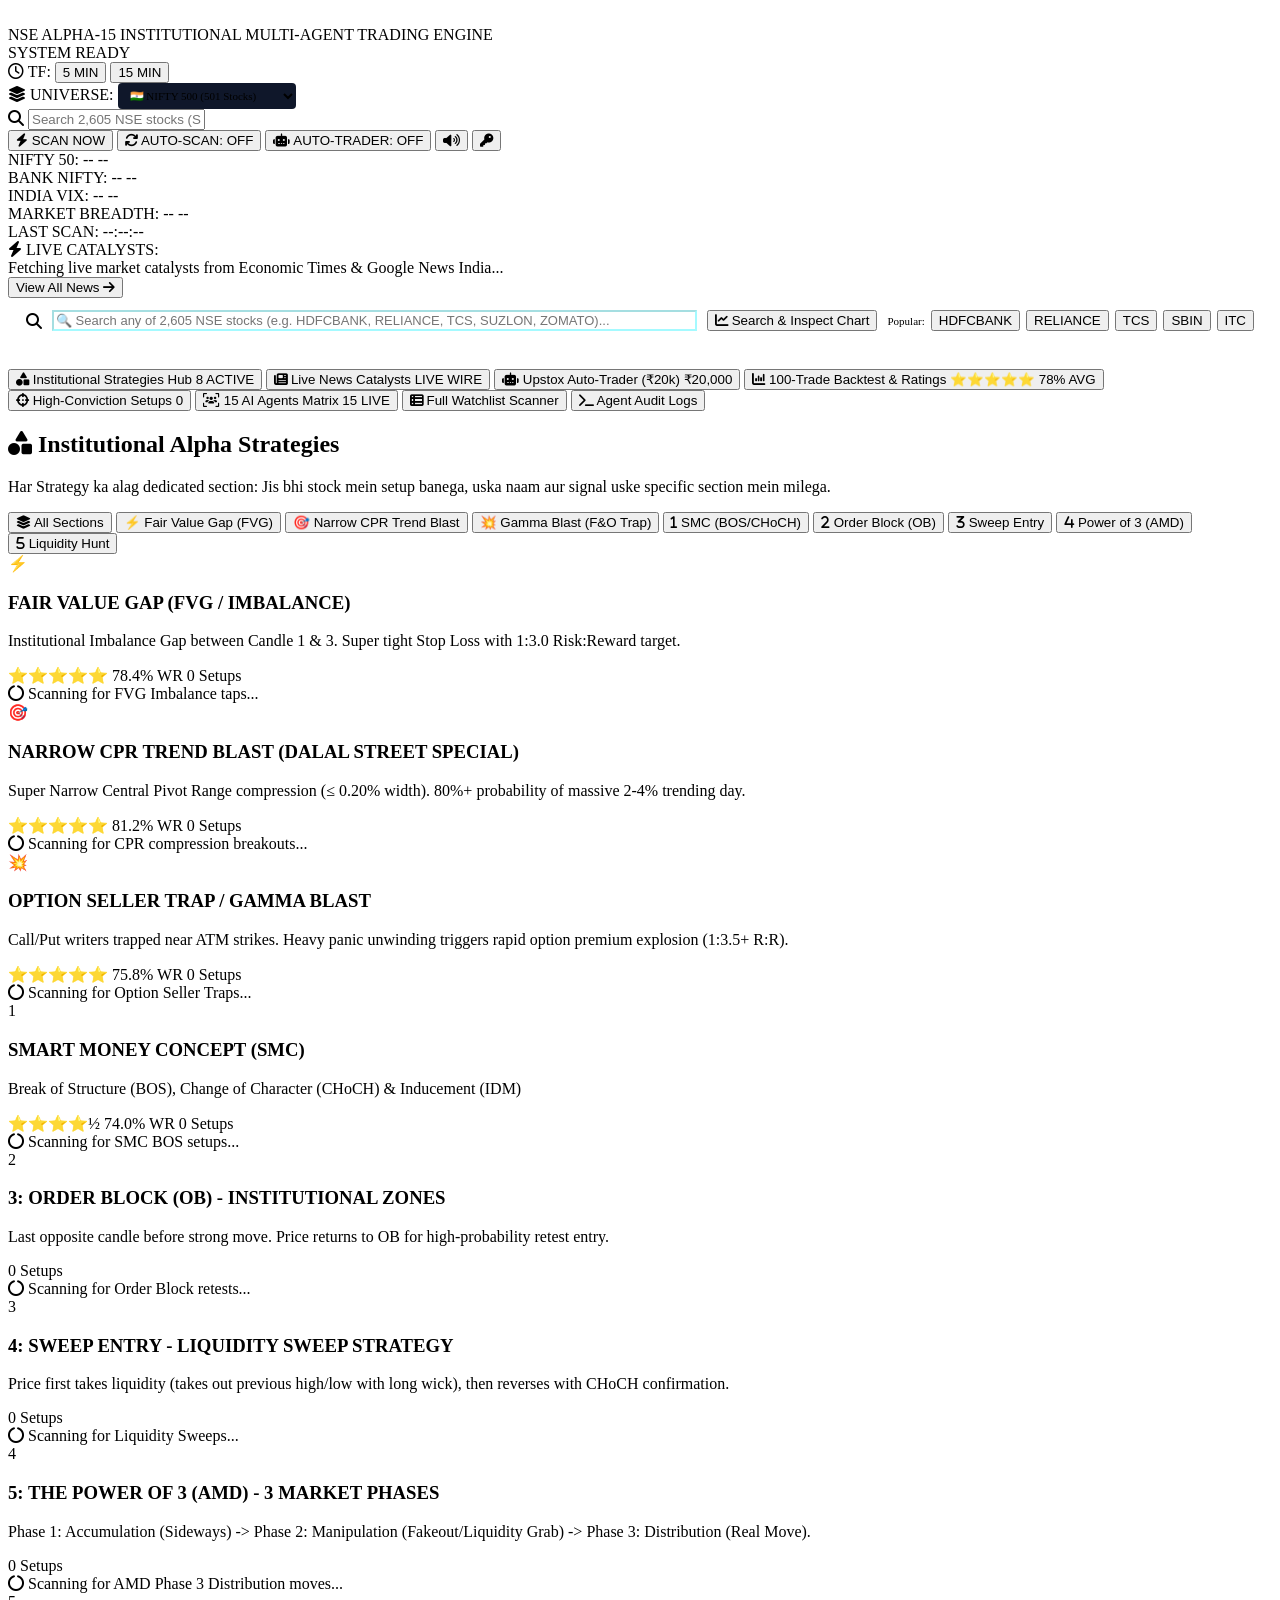
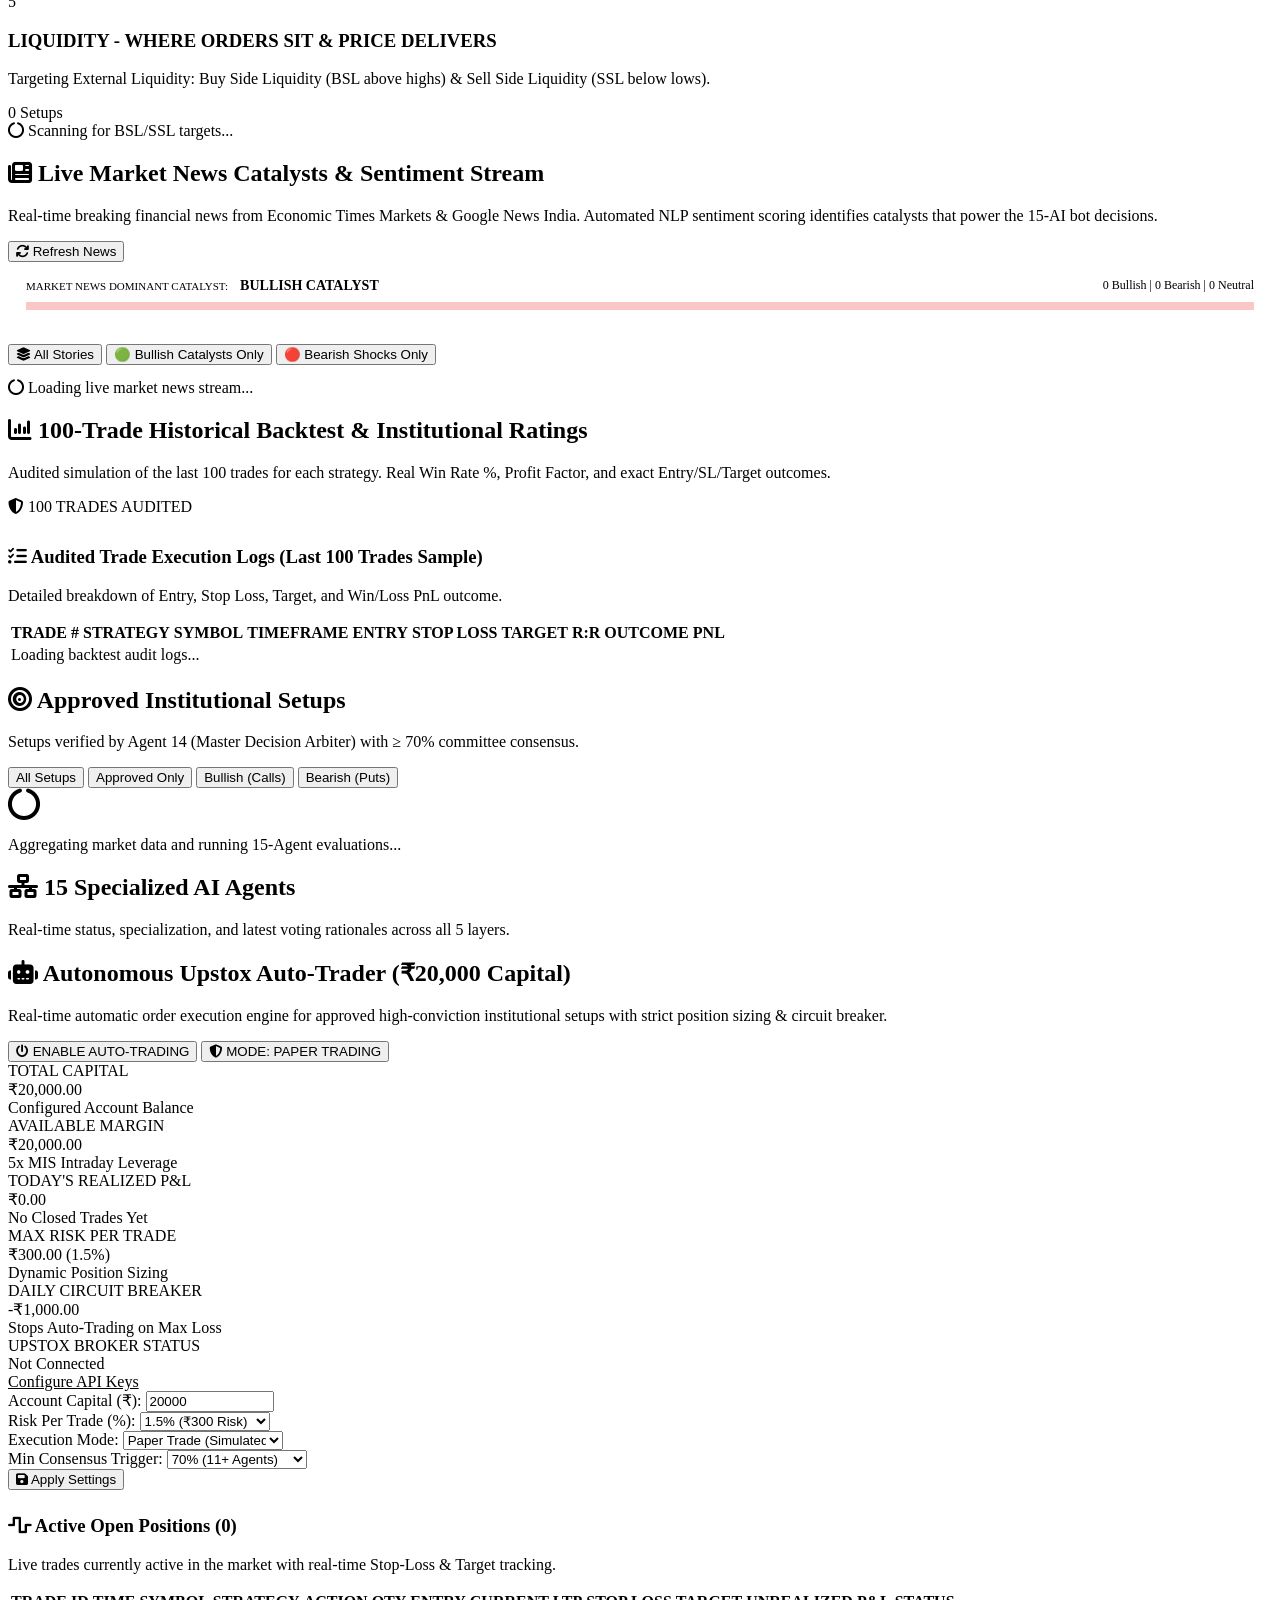
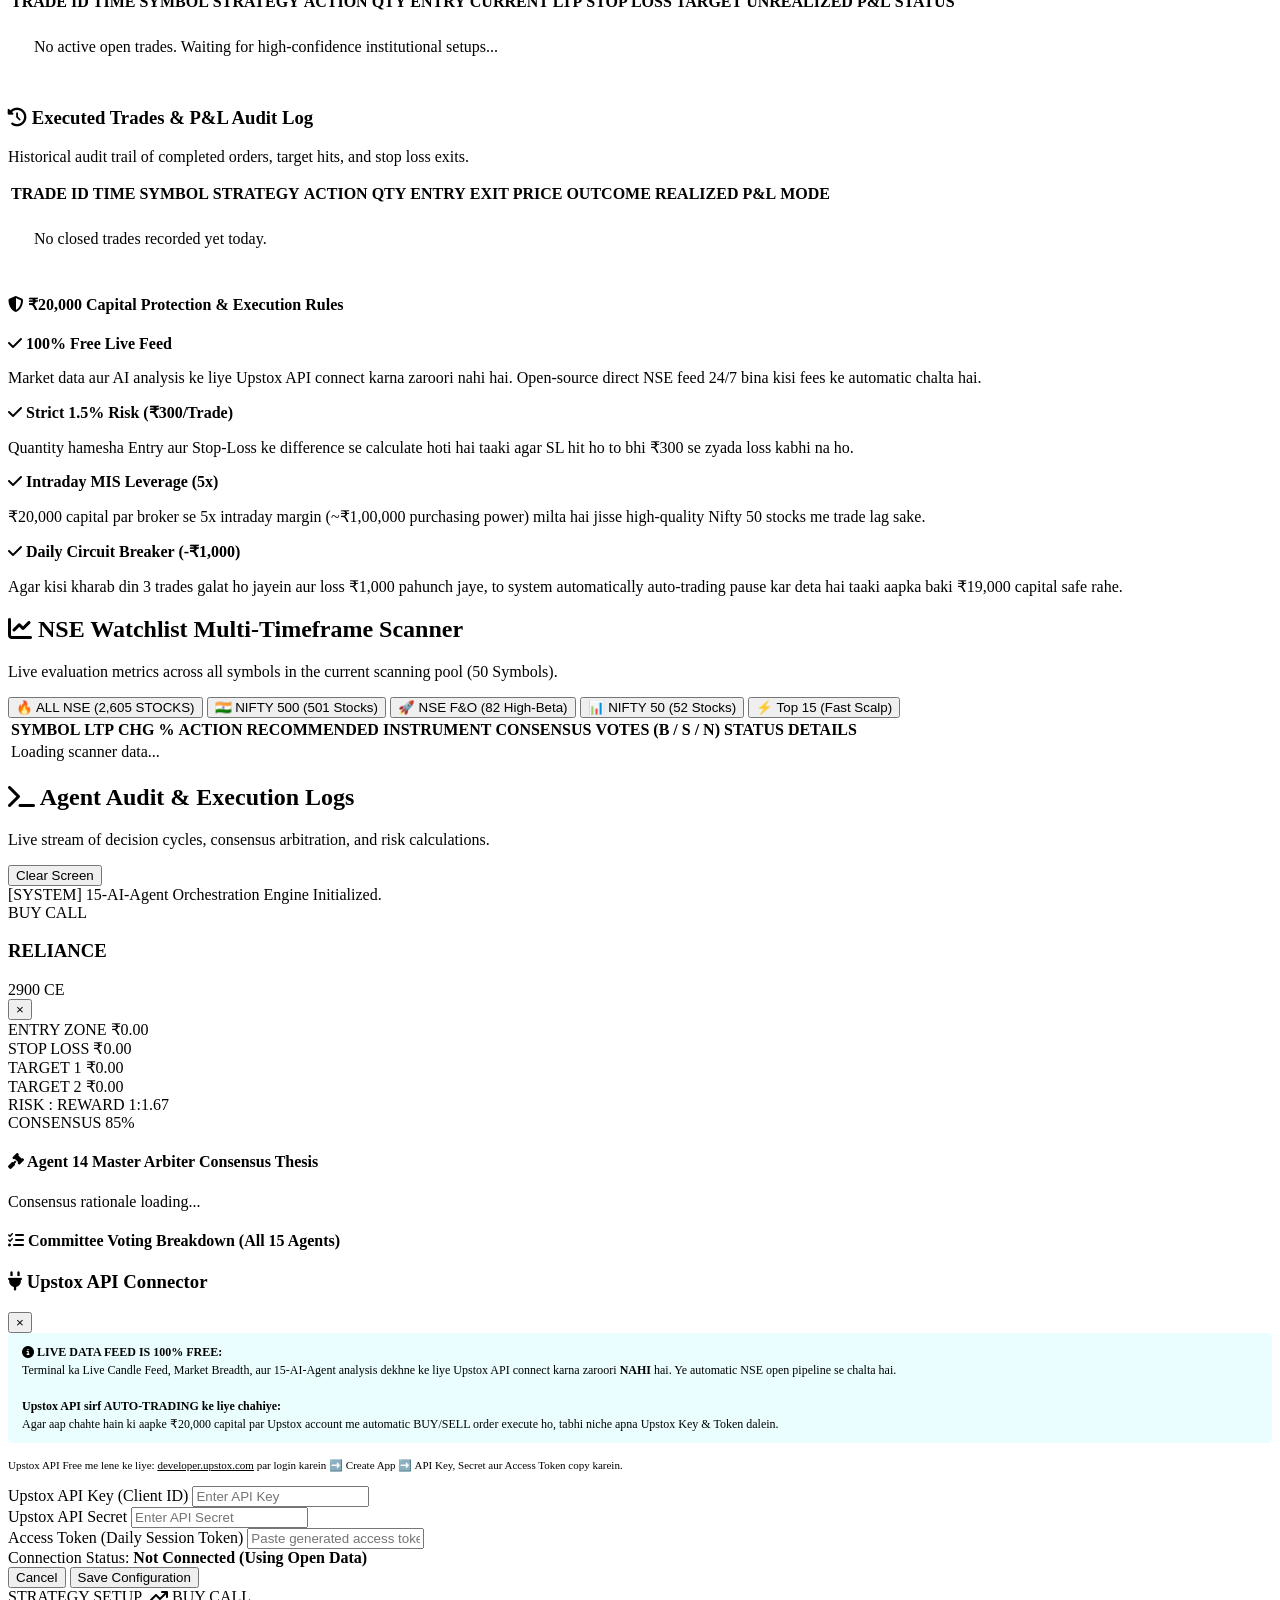
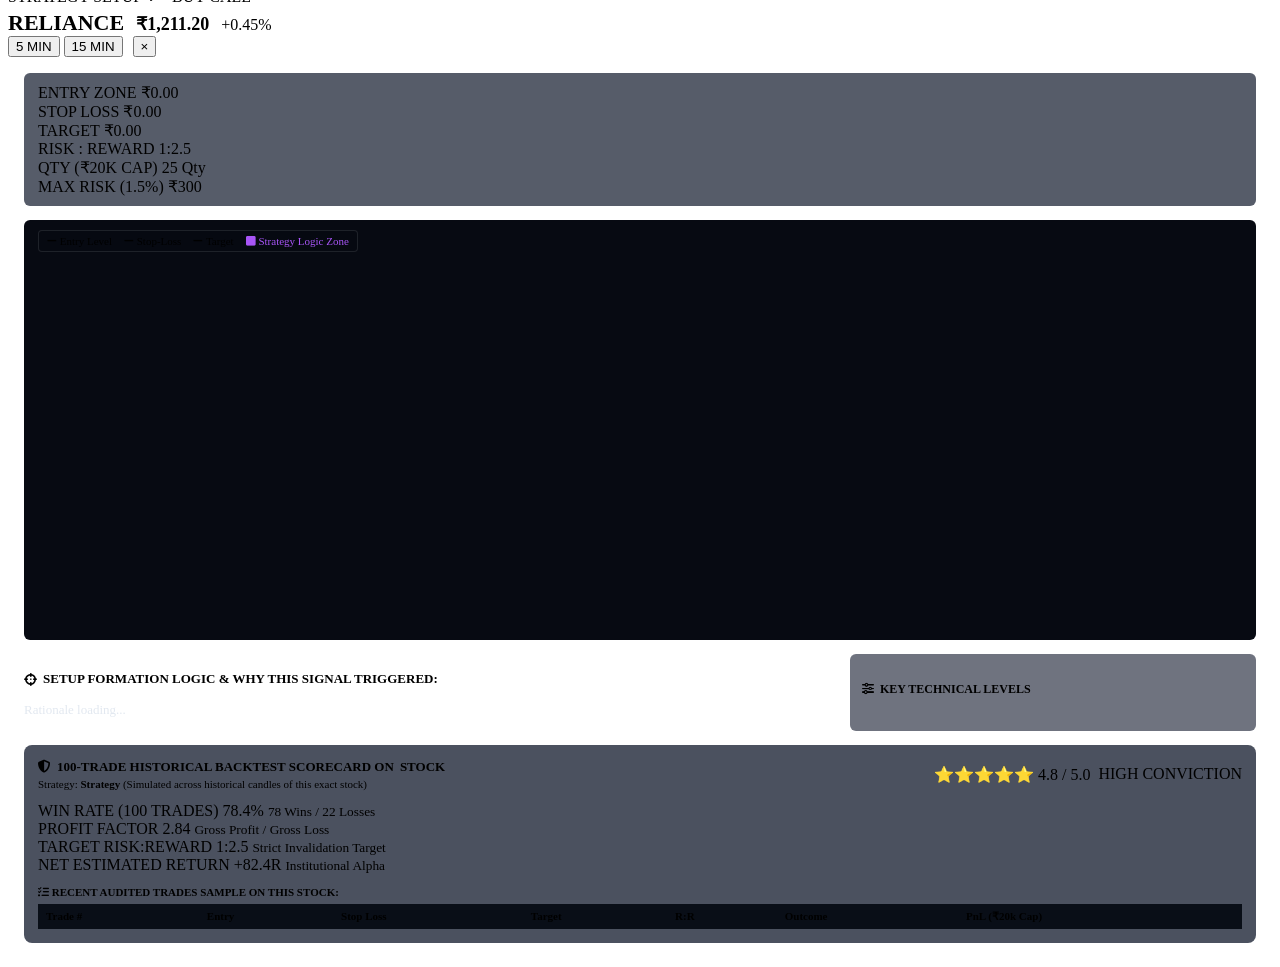
==== index.html @ 126b50a0 "Add files via upload" ====
<!DOCTYPE html>
<html lang="en">
<head>
    <meta charset="UTF-8">
    <meta name="viewport" content="width=device-width, initial-scale=1.0, maximum-scale=1.0, user-scalable=no, viewport-fit=cover">
    <meta name="theme-color" content="#07090e">
    <meta name="mobile-web-app-capable" content="yes">
    <meta name="apple-mobile-web-app-capable" content="yes">
    <meta name="apple-mobile-web-app-status-bar-style" content="black-translucent">
    <title>NSE 15-AI-Agent Trading Terminal</title>
    <!-- Fonts -->
    <link rel="preconnect" href="https://fonts.googleapis.com">
    <link rel="preconnect" href="https://fonts.gstatic.com" crossorigin>
    <link href="https://fonts.googleapis.com/css2?family=JetBrains+Mono:wght@300;400;500;600;700&family=Outfit:wght@300;400;500;600;700&display=swap" rel="stylesheet">
    <!-- FontAwesome Icons -->
    <link rel="stylesheet" href="https://cdnjs.cloudflare.com/ajax/libs/font-awesome/6.4.0/css/all.min.css">
    <link rel="stylesheet" href="/static/style.css?v=3.0">
</head>
<body class="dark-theme">
    <!-- Top Navigation Bar -->
    <header class="terminal-header">
        <div class="header-left">
            <div class="logo-box">
                <i class="fa-solid fa-brain-circuit neon-icon"></i>
                <div class="logo-text">
                    <span class="brand-title">NSE ALPHA-15</span>
                    <span class="brand-subtitle">INSTITUTIONAL MULTI-AGENT TRADING ENGINE</span>
                </div>
            </div>
            <div class="status-badge" id="systemStatusBadge">
                <span class="pulse-dot"></span>
                <span id="systemStatusText">SYSTEM READY</span>
            </div>
        </div>

        <div class="header-right">
            <div class="header-control-group">
                <div class="tf-selector">
                    <span class="tf-label"><i class="fa-regular fa-clock"></i> TF:</span>
                    <button class="tf-btn active" id="tf5mBtn" onclick="switchTimeframe('5m')">5 MIN</button>
                    <button class="tf-btn" id="tf15mBtn" onclick="switchTimeframe('15m')">15 MIN</button>
                </div>
                <div class="tf-selector">
                    <span class="tf-label"><i class="fa-solid fa-layer-group"></i> UNIVERSE:</span>
                    <select id="selectWatchlistPool" class="terminal-input" style="padding: 2px 8px; font-size: 11px; height: 26px; border-radius: 4px; background: #0f172a; color: var(--primary-cyan); font-family: var(--font-mono); border: 1px solid var(--border-color);" onchange="switchWatchlistPool(this.value)">
                        <option value="ALL_NSE_2600">🔥 ALL NSE (2,605 STOCKS)</option>
                        <option value="NIFTY_500" selected>🇮🇳 NIFTY 500 (501 Stocks)</option>
                        <option value="NSE_FNO_80">🚀 NSE F&O (82 High-Beta)</option>
                        <option value="NIFTY_50">📊 NIFTY 50 (52 Stocks)</option>
                        <option value="TOP_15">⚡ Top 15 (Ultra Scalp)</option>
                    </select>
                </div>
                <div class="search-input-wrapper">
                    <i class="fa-solid fa-magnifying-glass search-icon"></i>
                    <input type="text" id="globalStockSearch" placeholder="Search 2,605 NSE stocks (SUZLON, YESBANK...)" class="search-input" autocomplete="off">
                    <div id="searchDropdown" class="search-dropdown-menu"></div>
                </div>
                <button class="btn btn-primary" id="btnRunScan">
                    <i class="fa-solid fa-bolt"></i> <span>SCAN NOW</span>
                </button>
                <button class="btn btn-secondary" id="btnAutoScanToggle">
                    <i class="fa-solid fa-arrows-rotate"></i> <span id="autoScanText">AUTO-SCAN: OFF</span>
                </button>
                <button class="btn btn-secondary" id="btnAutoTradeHeader" title="Upstox Auto-Trader (₹20k)">
                    <i class="fa-solid fa-robot text-cyan"></i> <span id="autoTradeHeaderText">AUTO-TRADER: OFF</span>
                </button>
                <button class="btn btn-icon" id="btnAudioToggle" title="Toggle Audio Chime">
                    <i class="fa-solid fa-volume-high" id="audioIcon"></i>
                </button>
                <button class="btn btn-icon" id="btnUpstoxModal" title="Upstox API Setup">
                    <i class="fa-solid fa-key"></i>
                </button>
            </div>
        </div>
    </header>

    <!-- Market Pulse Ticker Bar -->
    <div class="market-pulse-bar" id="marketPulseBar">
        <div class="pulse-item" id="niftyPulse">
            <span class="pulse-label">NIFTY 50:</span>
            <span class="pulse-val" id="niftyLtp">--</span>
            <span class="pulse-change" id="niftyChange">--</span>
        </div>
        <div class="pulse-divider"></div>
        <div class="pulse-item" id="bankNiftyPulse">
            <span class="pulse-label">BANK NIFTY:</span>
            <span class="pulse-val" id="bnLtp">--</span>
            <span class="pulse-change" id="bnChange">--</span>
        </div>
        <div class="pulse-divider"></div>
        <div class="pulse-item" id="vixPulse">
            <span class="pulse-label">INDIA VIX:</span>
            <span class="pulse-val" id="vixVal">--</span>
            <span class="pulse-tag" id="vixRegime">--</span>
        </div>
        <div class="pulse-divider"></div>
        <div class="pulse-item" id="breadthPulse">
            <span class="pulse-label">MARKET BREADTH:</span>
            <span class="pulse-val" id="breadthRatio">--</span>
            <span class="pulse-tag" id="breadthSentiment">--</span>
        </div>
        <div class="pulse-divider"></div>
        <div class="pulse-item">
            <span class="pulse-label">LAST SCAN:</span>
            <span class="pulse-val" id="lastScanTime">--:--:--</span>
        </div>
    </div>

    <!-- Live Breaking News Catalyst Wire -->
    <div class="news-ticker-bar" id="newsTickerBar">
        <div class="news-ticker-tag">
            <span class="live-pulse-dot"></span>
            <i class="fa-solid fa-bolt text-neon"></i> LIVE CATALYSTS:
        </div>
        <div class="news-ticker-content" id="newsTickerContent">
            <span class="text-muted">Fetching live market catalysts from Economic Times & Google News India...</span>
        </div>
        <button class="news-ticker-btn" onclick="switchToNewsTab()">
            View All News <i class="fa-solid fa-arrow-right"></i>
        </button>
    </div>

    <!-- Main Workspace Container -->
    <main class="terminal-workspace">
        <!-- Prominent Stock Search & Analysis Bar -->
        <div class="quick-stock-search-bar" style="background: var(--bg-card); border: 1px solid var(--border-color); border-radius: 8px; padding: 12px 18px; margin-bottom: 16px; display: flex; align-items: center; justify-content: space-between; flex-wrap: wrap; gap: 10px; position: relative;">
            <div style="display: flex; align-items: center; gap: 10px; flex: 1; min-width: 300px;">
                <i class="fa-solid fa-magnifying-glass text-cyan" style="font-size: 16px;"></i>
                <input type="text" id="workspaceStockSearch" placeholder="🔍 Search any of 2,605 NSE stocks (e.g. HDFCBANK, RELIANCE, TCS, SUZLON, ZOMATO)..." class="terminal-input" style="flex: 1; border-color: rgba(0, 243, 255, 0.35); font-size: 13px;" autocomplete="off">
                <button class="btn btn-primary" onclick="searchAndOpenDirectStock()">
                    <i class="fa-solid fa-chart-line"></i> <span>Search & Inspect Chart</span>
                </button>
            </div>
            <div style="display: flex; gap: 6px; align-items: center; font-size: 11px; font-family: var(--font-mono); color: var(--text-muted); flex-wrap: wrap;">
                <span>Popular:</span>
                <button class="ticker-tag-pill" onclick="openChartForSymbol('HDFCBANK')">HDFCBANK</button>
                <button class="ticker-tag-pill" onclick="openChartForSymbol('RELIANCE')">RELIANCE</button>
                <button class="ticker-tag-pill" onclick="openChartForSymbol('TCS')">TCS</button>
                <button class="ticker-tag-pill" onclick="openChartForSymbol('SBIN')">SBIN</button>
                <button class="ticker-tag-pill" onclick="openChartForSymbol('ITC')">ITC</button>
            </div>
            <div id="workspaceSearchDropdown" class="search-dropdown-menu" style="top: 100%; left: 16px; width: calc(100% - 32px);"></div>
        </div>

        <!-- Navigation Tabs -->
        <div class="tab-bar">
            <button class="tab-btn active" data-tab="tab-smc">
                <i class="fa-solid fa-shapes text-purple"></i> Institutional Strategies Hub
                <span class="badge badge-purple" id="smcTotalBadge">8 ACTIVE</span>
            </button>
            <button class="tab-btn" data-tab="tab-news">
                <i class="fa-solid fa-newspaper text-neon"></i> Live News Catalysts
                <span class="badge badge-cyan" id="newsTotalBadge">LIVE WIRE</span>
            </button>
            <button class="tab-btn" data-tab="tab-autotrade">
                <i class="fa-solid fa-robot text-cyan"></i> Upstox Auto-Trader (₹20k)
                <span class="badge badge-cyan" id="autoTradeTabBadge">₹20,000</span>
            </button>
            <button class="tab-btn" data-tab="tab-backtest">
                <i class="fa-solid fa-chart-column text-yellow"></i> 100-Trade Backtest & Ratings
                <span class="badge badge-yellow">⭐⭐⭐⭐⭐ 78% AVG</span>
            </button>
            <button class="tab-btn" data-tab="tab-setups">
                <i class="fa-solid fa-crosshairs"></i> High-Conviction Setups 
                <span class="badge" id="setupCountBadge">0</span>
            </button>
            <button class="tab-btn" data-tab="tab-agents">
                <i class="fa-solid fa-users-viewfinder"></i> 15 AI Agents Matrix
                <span class="badge badge-cyan">15 LIVE</span>
            </button>
            <button class="tab-btn" data-tab="tab-scanner">
                <i class="fa-solid fa-table-list"></i> Full Watchlist Scanner
            </button>
            <button class="tab-btn" data-tab="tab-logs">
                <i class="fa-solid fa-terminal"></i> Agent Audit Logs
            </button>
        </div>

        <!-- Tab 0: Institutional Strategies Hub (Dedicated Sections) -->
        <section class="tab-pane active" id="tab-smc">
            <div class="section-header">
                <div>
                    <h2><i class="fa-solid fa-shapes text-purple"></i> Institutional Alpha Strategies</h2>
                    <p class="subtitle">Har Strategy ka alag dedicated section: Jis bhi stock mein setup banega, uska naam aur signal uske specific section mein milega.</p>
                </div>
                <div class="smc-quick-nav">
                    <button class="smc-nav-pill active" onclick="filterSMCSection('ALL')"><i class="fa-solid fa-layer-group"></i> All Sections</button>
                    <button class="smc-nav-pill" onclick="filterSMCSection('smc-fvg')">⚡ Fair Value Gap (FVG)</button>
                    <button class="smc-nav-pill" onclick="filterSMCSection('smc-cpr')">🎯 Narrow CPR Trend Blast</button>
                    <button class="smc-nav-pill" onclick="filterSMCSection('smc-gamma')">💥 Gamma Blast (F&O Trap)</button>
                    <button class="smc-nav-pill" onclick="filterSMCSection('smc-1')"><i class="fa-solid fa-1"></i> SMC (BOS/CHoCH)</button>
                    <button class="smc-nav-pill" onclick="filterSMCSection('smc-2')"><i class="fa-solid fa-2"></i> Order Block (OB)</button>
                    <button class="smc-nav-pill" onclick="filterSMCSection('smc-3')"><i class="fa-solid fa-3"></i> Sweep Entry</button>
                    <button class="smc-nav-pill" onclick="filterSMCSection('smc-4')"><i class="fa-solid fa-4"></i> Power of 3 (AMD)</button>
                    <button class="smc-nav-pill" onclick="filterSMCSection('smc-5')"><i class="fa-solid fa-5"></i> Liquidity Hunt</button>
                </div>
            </div>

            <div class="smc-sections-wrapper">
                <!-- SECTION FVG: FAIR VALUE GAP (FVG / IMBALANCE) -->
                <div class="smc-strategy-section" id="smc-sec-fvg">
                    <div class="smc-section-header header-fvg">
                        <div class="smc-header-title">
                            <span class="smc-num-badge">⚡</span>
                            <div>
                                <h3>FAIR VALUE GAP (FVG / IMBALANCE)</h3>
                                <p class="smc-desc">Institutional Imbalance Gap between Candle 1 & 3. Super tight Stop Loss with 1:3.0 Risk:Reward target.</p>
                            </div>
                        </div>
                        <div class="smc-header-meta">
                            <span class="badge badge-yellow">⭐⭐⭐⭐⭐ 78.4% WR</span>
                            <span class="badge badge-purple" id="count-smc-fvg">0 Setups</span>
                        </div>
                    </div>
                    <div class="smc-cards-grid" id="cards-smc-fvg">
                        <div class="loading-state"><i class="fa-solid fa-circle-notch fa-spin"></i> Scanning for FVG Imbalance taps...</div>
                    </div>
                </div>

                <!-- SECTION CPR: NARROW CPR TREND BLAST -->
                <div class="smc-strategy-section" id="smc-sec-cpr">
                    <div class="smc-section-header header-cpr">
                        <div class="smc-header-title">
                            <span class="smc-num-badge">🎯</span>
                            <div>
                                <h3>NARROW CPR TREND BLAST (DALAL STREET SPECIAL)</h3>
                                <p class="smc-desc">Super Narrow Central Pivot Range compression (≤ 0.20% width). 80%+ probability of massive 2-4% trending day.</p>
                            </div>
                        </div>
                        <div class="smc-header-meta">
                            <span class="badge badge-green">⭐⭐⭐⭐⭐ 81.2% WR</span>
                            <span class="badge badge-cyan" id="count-smc-cpr">0 Setups</span>
                        </div>
                    </div>
                    <div class="smc-cards-grid" id="cards-smc-cpr">
                        <div class="loading-state"><i class="fa-solid fa-circle-notch fa-spin"></i> Scanning for CPR compression breakouts...</div>
                    </div>
                </div>

                <!-- SECTION GAMMA: OPTION SELLER TRAP / GAMMA BLAST -->
                <div class="smc-strategy-section" id="smc-sec-gamma">
                    <div class="smc-section-header header-gamma">
                        <div class="smc-header-title">
                            <span class="smc-num-badge">💥</span>
                            <div>
                                <h3>OPTION SELLER TRAP / GAMMA BLAST</h3>
                                <p class="smc-desc">Call/Put writers trapped near ATM strikes. Heavy panic unwinding triggers rapid option premium explosion (1:3.5+ R:R).</p>
                            </div>
                        </div>
                        <div class="smc-header-meta">
                            <span class="badge badge-neon">⭐⭐⭐⭐⭐ 75.8% WR</span>
                            <span class="badge badge-yellow" id="count-smc-gamma">0 Setups</span>
                        </div>
                    </div>
                    <div class="smc-cards-grid" id="cards-smc-gamma">
                        <div class="loading-state"><i class="fa-solid fa-circle-notch fa-spin"></i> Scanning for Option Seller Traps...</div>
                    </div>
                </div>

                <!-- SECTION 1: SMART MONEY CONCEPT (SMC) -->
                <div class="smc-strategy-section" id="smc-sec-1">
                    <div class="smc-section-header header-smc">
                        <div class="smc-header-title">
                            <span class="smc-num-badge">1</span>
                            <div>
                                <h3>SMART MONEY CONCEPT (SMC)</h3>
                                <p class="smc-desc">Break of Structure (BOS), Change of Character (CHoCH) & Inducement (IDM)</p>
                            </div>
                        </div>
                        <div class="smc-header-meta">
                            <span class="badge badge-yellow">⭐⭐⭐⭐½ 74.0% WR</span>
                            <span class="badge badge-purple" id="count-smc-1">0 Setups</span>
                        </div>
                    </div>
                    <div class="smc-cards-grid" id="cards-smc-1">
                        <div class="loading-state"><i class="fa-solid fa-circle-notch fa-spin"></i> Scanning for SMC BOS setups...</div>
                    </div>
                </div>

                <!-- SECTION 2: ORDER BLOCK (OB) -->
                <div class="smc-strategy-section" id="smc-sec-2">
                    <div class="smc-section-header header-ob">
                        <div class="smc-header-title">
                            <span class="smc-num-badge">2</span>
                            <div>
                                <h3>3: ORDER BLOCK (OB) - INSTITUTIONAL ZONES</h3>
                                <p class="smc-desc">Last opposite candle before strong move. Price returns to OB for high-probability retest entry.</p>
                            </div>
                        </div>
                        <div class="smc-header-meta">
                            <span class="badge badge-cyan" id="count-smc-2">0 Setups</span>
                        </div>
                    </div>
                    <div class="smc-cards-grid" id="cards-smc-2">
                        <div class="loading-state"><i class="fa-solid fa-circle-notch fa-spin"></i> Scanning for Order Block retests...</div>
                    </div>
                </div>

                <!-- SECTION 3: SWEEP ENTRY -->
                <div class="smc-strategy-section" id="smc-sec-3">
                    <div class="smc-section-header header-sweep">
                        <div class="smc-header-title">
                            <span class="smc-num-badge">3</span>
                            <div>
                                <h3>4: SWEEP ENTRY - LIQUIDITY SWEEP STRATEGY</h3>
                                <p class="smc-desc">Price first takes liquidity (takes out previous high/low with long wick), then reverses with CHoCH confirmation.</p>
                            </div>
                        </div>
                        <div class="smc-header-meta">
                            <span class="badge badge-yellow" id="count-smc-3">0 Setups</span>
                        </div>
                    </div>
                    <div class="smc-cards-grid" id="cards-smc-3">
                        <div class="loading-state"><i class="fa-solid fa-circle-notch fa-spin"></i> Scanning for Liquidity Sweeps...</div>
                    </div>
                </div>

                <!-- SECTION 4: THE POWER OF 3 (AMD) -->
                <div class="smc-strategy-section" id="smc-sec-4">
                    <div class="smc-section-header header-amd">
                        <div class="smc-header-title">
                            <span class="smc-num-badge">4</span>
                            <div>
                                <h3>5: THE POWER OF 3 (AMD) - 3 MARKET PHASES</h3>
                                <p class="smc-desc">Phase 1: Accumulation (Sideways) -> Phase 2: Manipulation (Fakeout/Liquidity Grab) -> Phase 3: Distribution (Real Move).</p>
                            </div>
                        </div>
                        <div class="smc-header-meta">
                            <span class="badge badge-green" id="count-smc-4">0 Setups</span>
                        </div>
                    </div>
                    <div class="smc-cards-grid" id="cards-smc-4">
                        <div class="loading-state"><i class="fa-solid fa-circle-notch fa-spin"></i> Scanning for AMD Phase 3 Distribution moves...</div>
                    </div>
                </div>

                <!-- SECTION 5: LIQUIDITY (BSL / SSL TARGET) -->
                <div class="smc-strategy-section" id="smc-sec-5">
                    <div class="smc-section-header header-liq">
                        <div class="smc-header-title">
                            <span class="smc-num-badge">5</span>
                            <div>
                                <h3>LIQUIDITY - WHERE ORDERS SIT & PRICE DELIVERS</h3>
                                <p class="smc-desc">Targeting External Liquidity: Buy Side Liquidity (BSL above highs) & Sell Side Liquidity (SSL below lows).</p>
                            </div>
                        </div>
                        <div class="smc-header-meta">
                            <span class="badge badge-neon" id="count-smc-5">0 Setups</span>
                        </div>
                    </div>
                    <div class="smc-cards-grid" id="cards-smc-5">
                        <div class="loading-state"><i class="fa-solid fa-circle-notch fa-spin"></i> Scanning for BSL/SSL targets...</div>
                    </div>
                </div>
            </div>
        </section>

        <!-- Tab: Live Market News Catalysts & Sentiment Stream -->
        <section class="tab-pane" id="tab-news">
            <div class="section-header">
                <div>
                    <h2><i class="fa-solid fa-newspaper text-neon"></i> Live Market News Catalysts & Sentiment Stream</h2>
                    <p class="subtitle">Real-time breaking financial news from Economic Times Markets & Google News India. Automated NLP sentiment scoring identifies catalysts that power the 15-AI bot decisions.</p>
                </div>
                <div style="display: flex; gap: 8px; align-items: center;">
                    <button class="btn btn-primary btn-sm" onclick="fetchLiveNews(true)">
                        <i class="fa-solid fa-arrows-rotate"></i> Refresh News
                    </button>
                </div>
            </div>

            <!-- Sentiment Meter Bar -->
            <div style="background: var(--bg-card); border: 1px solid var(--border-color); border-radius: 8px; padding: 14px 18px; margin-bottom: 20px;">
                <div style="display: flex; justify-content: space-between; align-items: center; margin-bottom: 8px; flex-wrap: wrap; gap: 8px;">
                    <div>
                        <span style="font-size: 11px; color: var(--text-muted); font-family: var(--font-mono);">MARKET NEWS DOMINANT CATALYST:</span>
                        <strong id="newsDominantTone" style="font-size: 14px; margin-left: 8px; color: var(--accent-green);">BULLISH CATALYST</strong>
                    </div>
                    <div style="font-family: var(--font-mono); font-size: 12px;">
                        <span class="text-green" id="newsBullishCount">0 Bullish</span> | 
                        <span class="text-red" id="newsBearishCount">0 Bearish</span> | 
                        <span class="text-muted" id="newsNeutralCount">0 Neutral</span>
                    </div>
                </div>
                <div class="consensus-progress-track" style="height: 8px; background: rgba(239, 68, 68, 0.3);">
                    <div id="newsSentimentBar" class="consensus-progress-fill fill-green" style="width: 75%;"></div>
                </div>
            </div>

            <!-- News Filter Tabs -->
            <div class="smc-quick-nav" style="margin-bottom: 14px;">
                <button class="smc-nav-pill active" id="newsFilterAll" onclick="filterNews('ALL')"><i class="fa-solid fa-layer-group"></i> All Stories</button>
                <button class="smc-nav-pill" id="newsFilterBull" onclick="filterNews('BULLISH')">🟢 Bullish Catalysts Only</button>
                <button class="smc-nav-pill" id="newsFilterBear" onclick="filterNews('BEARISH')">🔴 Bearish Shocks Only</button>
            </div>

            <!-- News Cards Grid -->
            <div class="news-grid" id="newsCardsGrid">
                <div class="loading-state"><i class="fa-solid fa-circle-notch fa-spin"></i> Loading live market news stream...</div>
            </div>
        </section>

        <!-- Tab: 100-Trade Backtest & Institutional Ratings -->
        <section class="tab-pane" id="tab-backtest">
            <div class="section-header">
                <div>
                    <h2><i class="fa-solid fa-chart-column text-yellow"></i> 100-Trade Historical Backtest & Institutional Ratings</h2>
                    <p class="subtitle">Audited simulation of the last 100 trades for each strategy. Real Win Rate %, Profit Factor, and exact Entry/SL/Target outcomes.</p>
                </div>
                <div class="backtest-header-meta">
                    <span class="badge badge-yellow"><i class="fa-solid fa-shield-halved"></i> 100 TRADES AUDITED</span>
                </div>
            </div>

            <!-- Backtest Cards Grid -->
            <div class="backtest-grid" id="backtestCardsGrid">
                <!-- Populated dynamically by app.js -->
            </div>

            <!-- Recent Backtested Trades Sample Log Table -->
            <div class="backtest-log-section" style="margin-top: 30px;">
                <div class="section-header">
                    <div>
                        <h3><i class="fa-solid fa-list-check text-cyan"></i> Audited Trade Execution Logs (Last 100 Trades Sample)</h3>
                        <p class="subtitle">Detailed breakdown of Entry, Stop Loss, Target, and Win/Loss PnL outcome.</p>
                    </div>
                </div>
                <div class="table-container">
                    <table class="terminal-table" id="backtestTable">
                        <thead>
                            <tr>
                                <th>TRADE #</th>
                                <th>STRATEGY</th>
                                <th>SYMBOL</th>
                                <th>TIMEFRAME</th>
                                <th>ENTRY</th>
                                <th>STOP LOSS</th>
                                <th>TARGET</th>
                                <th>R:R</th>
                                <th>OUTCOME</th>
                                <th>PNL</th>
                            </tr>
                        </thead>
                        <tbody id="backtestTableBody">
                            <tr><td colspan="10" class="text-center">Loading backtest audit logs...</td></tr>
                        </tbody>
                    </table>
                </div>
            </div>
        </section>

        <!-- Tab 1: High Conviction Setups Grid -->
        <section class="tab-pane" id="tab-setups">
            <div class="section-header">
                <div>
                    <h2><i class="fa-solid fa-bullseye text-neon"></i> Approved Institutional Setups</h2>
                    <p class="subtitle">Setups verified by Agent 14 (Master Decision Arbiter) with ≥ 70% committee consensus.</p>
                </div>
                <div class="filter-controls">
                    <button class="filter-chip active" data-filter="ALL">All Setups</button>
                    <button class="filter-chip" data-filter="APPROVED">Approved Only</button>
                    <button class="filter-chip" data-filter="BULLISH">Bullish (Calls)</button>
                    <button class="filter-chip" data-filter="BEARISH">Bearish (Puts)</button>
                </div>
            </div>

            <div class="setups-grid" id="setupsGrid">
                <!-- Dynamically populated setup cards -->
                <div class="loading-state">
                    <i class="fa-solid fa-circle-notch fa-spin fa-2x"></i>
                    <p>Aggregating market data and running 15-Agent evaluations...</p>
                </div>
            </div>
        </section>

        <!-- Tab 2: 15 AI Agents Live Matrix -->
        <section class="tab-pane" id="tab-agents">
            <div class="section-header">
                <div>
                    <h2><i class="fa-solid fa-network-wired text-cyan"></i> 15 Specialized AI Agents</h2>
                    <p class="subtitle">Real-time status, specialization, and latest voting rationales across all 5 layers.</p>
                </div>
            </div>

            <div class="agents-matrix-grid" id="agentsMatrixGrid">
                <!-- Dynamically populated 15 agents -->
            </div>
        </section>

        <!-- Tab Auto-Trader (Upstox & ₹20,000 Capital) -->
        <section class="tab-pane" id="tab-autotrade">
            <div class="section-header">
                <div>
                    <h2><i class="fa-solid fa-robot text-cyan"></i> Autonomous Upstox Auto-Trader (₹20,000 Capital)</h2>
                    <p class="subtitle">Real-time automatic order execution engine for approved high-conviction institutional setups with strict position sizing & circuit breaker.</p>
                </div>
                <div class="header-control-group">
                    <button class="btn btn-secondary" id="btnToggleAutoTrade">
                        <i class="fa-solid fa-power-off"></i> <span id="autoTradeBtnLabel">ENABLE AUTO-TRADING</span>
                    </button>
                    <button class="btn btn-outline" id="btnToggleTradeMode">
                        <i class="fa-solid fa-shield-halved text-yellow"></i> <span id="tradeModeBtnLabel">MODE: PAPER TRADING</span>
                    </button>
                </div>
            </div>

            <!-- Capital & Risk Metrics Cards -->
            <div class="autotrade-metrics-grid">
                <div class="autotrade-metric-card">
                    <span class="metric-label">TOTAL CAPITAL</span>
                    <div class="metric-val text-cyan" id="metricTotalCapital">₹20,000.00</div>
                    <span class="metric-sub">Configured Account Balance</span>
                </div>
                <div class="autotrade-metric-card">
                    <span class="metric-label">AVAILABLE MARGIN</span>
                    <div class="metric-val text-green" id="metricAvailMargin">₹20,000.00</div>
                    <span class="metric-sub">5x MIS Intraday Leverage</span>
                </div>
                <div class="autotrade-metric-card">
                    <span class="metric-label">TODAY'S REALIZED P&L</span>
                    <div class="metric-val" id="metricDailyPnl">₹0.00</div>
                    <span class="metric-sub" id="metricPnlStatus">No Closed Trades Yet</span>
                </div>
                <div class="autotrade-metric-card">
                    <span class="metric-label">MAX RISK PER TRADE</span>
                    <div class="metric-val text-yellow" id="metricRiskAmount">₹300.00 (1.5%)</div>
                    <span class="metric-sub">Dynamic Position Sizing</span>
                </div>
                <div class="autotrade-metric-card">
                    <span class="metric-label">DAILY CIRCUIT BREAKER</span>
                    <div class="metric-val text-red" id="metricMaxDailyLoss">-₹1,000.00</div>
                    <span class="metric-sub">Stops Auto-Trading on Max Loss</span>
                </div>
                <div class="autotrade-metric-card">
                    <span class="metric-label">UPSTOX BROKER STATUS</span>
                    <div class="metric-val" id="metricUpstoxStatus">Not Connected</div>
                    <span class="metric-sub"><a href="javascript:void(0)" onclick="btnUpstoxModal.click()" style="color: var(--primary-cyan); text-decoration: underline;">Configure API Keys</a></span>
                </div>
            </div>

            <!-- Auto-Trader Settings & Capital Adjuster Bar -->
            <div class="autotrade-settings-bar">
                <div class="setting-item">
                    <label>Account Capital (₹):</label>
                    <input type="number" id="inputAutoCapital" value="20000" min="5000" step="1000" class="terminal-input" style="width: 120px;">
                </div>
                <div class="setting-item">
                    <label>Risk Per Trade (%):</label>
                    <select id="selectAutoRisk" class="terminal-input" style="width: 130px;">
                        <option value="1.0">1.0% (₹200 Risk)</option>
                        <option value="1.5" selected>1.5% (₹300 Risk)</option>
                        <option value="2.0">2.0% (₹400 Risk)</option>
                    </select>
                </div>
                <div class="setting-item">
                    <label>Execution Mode:</label>
                    <select id="selectAutoMode" class="terminal-input" style="width: 160px;">
                        <option value="PAPER" selected>Paper Trade (Simulated)</option>
                        <option value="LIVE">Live Upstox Broker</option>
                    </select>
                </div>
                <div class="setting-item">
                    <label>Min Consensus Trigger:</label>
                    <select id="selectAutoConsensus" class="terminal-input" style="width: 140px;">
                        <option value="70" selected>70% (11+ Agents)</option>
                        <option value="75">75% (12+ Agents)</option>
                        <option value="80">80% (13+ Agents)</option>
                    </select>
                </div>
                <button class="btn btn-primary btn-sm" id="btnSaveAutoSettings">
                    <i class="fa-solid fa-floppy-disk"></i> Apply Settings
                </button>
            </div>

            <!-- Active Open Trades Table -->
            <div class="section-header" style="margin-top: 25px;">
                <div>
                    <h3><i class="fa-solid fa-wave-square text-cyan"></i> Active Open Positions (<span id="openTradesCount">0</span>)</h3>
                    <p class="subtitle">Live trades currently active in the market with real-time Stop-Loss & Target tracking.</p>
                </div>
            </div>
            <div class="table-container">
                <table class="terminal-table" id="openTradesTable">
                    <thead>
                        <tr>
                            <th>TRADE ID</th>
                            <th>TIME</th>
                            <th>SYMBOL</th>
                            <th>STRATEGY</th>
                            <th>ACTION</th>
                            <th>QTY</th>
                            <th>ENTRY</th>
                            <th>CURRENT LTP</th>
                            <th>STOP LOSS</th>
                            <th>TARGET</th>
                            <th>UNREALIZED P&L</th>
                            <th>STATUS</th>
                        </tr>
                    </thead>
                    <tbody id="openTradesTableBody">
                        <tr><td colspan="12" class="text-center text-muted" style="padding: 24px;">No active open trades. Waiting for high-confidence institutional setups...</td></tr>
                    </tbody>
                </table>
            </div>

            <!-- Closed Trades & Execution Audit History -->
            <div class="section-header" style="margin-top: 25px;">
                <div>
                    <h3><i class="fa-solid fa-clock-rotate-left text-yellow"></i> Executed Trades & P&L Audit Log</h3>
                    <p class="subtitle">Historical audit trail of completed orders, target hits, and stop loss exits.</p>
                </div>
            </div>
            <div class="table-container">
                <table class="terminal-table" id="closedTradesTable">
                    <thead>
                        <tr>
                            <th>TRADE ID</th>
                            <th>TIME</th>
                            <th>SYMBOL</th>
                            <th>STRATEGY</th>
                            <th>ACTION</th>
                            <th>QTY</th>
                            <th>ENTRY</th>
                            <th>EXIT PRICE</th>
                            <th>OUTCOME</th>
                            <th>REALIZED P&L</th>
                            <th>MODE</th>
                        </tr>
                    </thead>
                    <tbody id="closedTradesTableBody">
                        <tr><td colspan="11" class="text-center text-muted" style="padding: 24px;">No closed trades recorded yet today.</td></tr>
                    </tbody>
                </table>
            </div>

            <!-- Auto-Trader FAQ & Capital Protection Guide -->
            <div class="autotrade-guide-box">
                <h4><i class="fa-solid fa-shield-halved text-green"></i> ₹20,000 Capital Protection & Execution Rules</h4>
                <div class="guide-grid">
                    <div class="guide-item">
                        <strong><i class="fa-solid fa-check text-cyan"></i> 100% Free Live Feed</strong>
                        <p>Market data aur AI analysis ke liye Upstox API connect karna zaroori nahi hai. Open-source direct NSE feed 24/7 bina kisi fees ke automatic chalta hai.</p>
                    </div>
                    <div class="guide-item">
                        <strong><i class="fa-solid fa-check text-cyan"></i> Strict 1.5% Risk (₹300/Trade)</strong>
                        <p>Quantity hamesha Entry aur Stop-Loss ke difference se calculate hoti hai taaki agar SL hit ho to bhi ₹300 se zyada loss kabhi na ho.</p>
                    </div>
                    <div class="guide-item">
                        <strong><i class="fa-solid fa-check text-cyan"></i> Intraday MIS Leverage (5x)</strong>
                        <p>₹20,000 capital par broker se 5x intraday margin (~₹1,00,000 purchasing power) milta hai jisse high-quality Nifty 50 stocks me trade lag sake.</p>
                    </div>
                    <div class="guide-item">
                        <strong><i class="fa-solid fa-check text-cyan"></i> Daily Circuit Breaker (-₹1,000)</strong>
                        <p>Agar kisi kharab din 3 trades galat ho jayein aur loss ₹1,000 pahunch jaye, to system automatically auto-trading pause kar deta hai taaki aapka baki ₹19,000 capital safe rahe.</p>
                    </div>
                </div>
            </div>
        </section>

        <!-- Tab 3: Full Watchlist Scanner -->
        <section class="tab-pane" id="tab-scanner">
            <div class="section-header">
                <div>
                    <h2><i class="fa-solid fa-chart-line text-green"></i> NSE Watchlist Multi-Timeframe Scanner</h2>
                    <p class="subtitle">Live evaluation metrics across all symbols in the current scanning pool (<span id="scannerPoolCount" class="text-cyan">50 Symbols</span>).</p>
                </div>
                <div class="smc-quick-nav">
                    <button class="smc-nav-pill" id="pillAllNse" onclick="switchWatchlistPool('ALL_NSE_2600')">🔥 ALL NSE (2,605 STOCKS)</button>
                    <button class="smc-nav-pill active" id="pillNifty500" onclick="switchWatchlistPool('NIFTY_500')">🇮🇳 NIFTY 500 (501 Stocks)</button>
                    <button class="smc-nav-pill" id="pillFno80" onclick="switchWatchlistPool('NSE_FNO_80')">🚀 NSE F&O (82 High-Beta)</button>
                    <button class="smc-nav-pill" id="pillNifty50" onclick="switchWatchlistPool('NIFTY_50')">📊 NIFTY 50 (52 Stocks)</button>
                    <button class="smc-nav-pill" id="pillTop15" onclick="switchWatchlistPool('TOP_15')">⚡ Top 15 (Fast Scalp)</button>
                </div>
            </div>

            <div class="table-container">
                <table class="terminal-table" id="scannerTable">
                    <thead>
                        <tr>
                            <th>SYMBOL</th>
                            <th>LTP</th>
                            <th>CHG %</th>
                            <th>ACTION</th>
                            <th>RECOMMENDED INSTRUMENT</th>
                            <th>CONSENSUS</th>
                            <th>VOTES (B / S / N)</th>
                            <th>STATUS</th>
                            <th>DETAILS</th>
                        </tr>
                    </thead>
                    <tbody id="scannerTableBody">
                        <tr><td colspan="9" class="text-center">Loading scanner data...</td></tr>
                    </tbody>
                </table>
            </div>
        </section>

        <!-- Tab 4: System Logs -->
        <section class="tab-pane" id="tab-logs">
            <div class="section-header">
                <div>
                    <h2><i class="fa-solid fa-terminal text-yellow"></i> Agent Audit & Execution Logs</h2>
                    <p class="subtitle">Live stream of decision cycles, consensus arbitration, and risk calculations.</p>
                </div>
                <button class="btn btn-secondary btn-sm" id="btnClearLogs">Clear Screen</button>
            </div>

            <div class="terminal-console" id="terminalLogs">
                <div class="log-line text-muted">[SYSTEM] 15-AI-Agent Orchestration Engine Initialized.</div>
            </div>
        </section>
    </main>

    <!-- Modal: Setup Inspector (15-Agent Breakdown for a specific Stock) -->
    <div class="modal-backdrop" id="setupInspectorModal">
        <div class="modal-box modal-lg">
            <div class="modal-header">
                <div class="modal-title-group">
                    <span class="badge badge-outline" id="modalActionBadge">BUY CALL</span>
                    <h3 id="modalSymbolTitle">RELIANCE</h3>
                    <span class="modal-subtext" id="modalInstrument">2900 CE</span>
                </div>
                <button class="modal-close-btn" id="closeInspectorBtn">&times;</button>
            </div>
            <div class="modal-body">
                <!-- Trade Execution Box -->
                <div class="execution-box">
                    <div class="exec-col">
                        <span class="exec-label">ENTRY ZONE</span>
                        <span class="exec-val text-cyan" id="modalEntry">₹0.00</span>
                    </div>
                    <div class="exec-col">
                        <span class="exec-label">STOP LOSS</span>
                        <span class="exec-val text-red" id="modalStopLoss">₹0.00</span>
                    </div>
                    <div class="exec-col">
                        <span class="exec-label">TARGET 1</span>
                        <span class="exec-val text-green" id="modalTarget1">₹0.00</span>
                    </div>
                    <div class="exec-col">
                        <span class="exec-label">TARGET 2</span>
                        <span class="exec-val text-neon" id="modalTarget2">₹0.00</span>
                    </div>
                    <div class="exec-col">
                        <span class="exec-label">RISK : REWARD</span>
                        <span class="exec-val" id="modalRiskReward">1:1.67</span>
                    </div>
                    <div class="exec-col">
                        <span class="exec-label">CONSENSUS</span>
                        <span class="exec-val text-yellow" id="modalConsensus">85%</span>
                    </div>
                </div>

                <!-- Master Arbiter Thesis -->
                <div class="thesis-card">
                    <h4><i class="fa-solid fa-gavel text-cyan"></i> Agent 14 Master Arbiter Consensus Thesis</h4>
                    <p id="modalMasterThesis">Consensus rationale loading...</p>
                </div>

                <!-- Individual 15 Agent Votes breakdown -->
                <h4><i class="fa-solid fa-list-check"></i> Committee Voting Breakdown (All 15 Agents)</h4>
                <div class="agent-votes-list" id="modalAgentVotesList">
                    <!-- Dynamic agent list -->
                </div>
            </div>
        </div>
    </div>

    <!-- Modal: Upstox API Settings -->
    <div class="modal-backdrop" id="upstoxModal">
        <div class="modal-box">
            <div class="modal-header">
                <h3><i class="fa-solid fa-plug text-cyan"></i> Upstox API Connector</h3>
                <button class="modal-close-btn" id="closeUpstoxBtn">&times;</button>
            </div>
            <div class="modal-body">
                <div style="background: rgba(0, 243, 255, 0.08); border-left: 3px solid var(--primary-cyan); padding: 10px 14px; margin-bottom: 16px; border-radius: 4px; font-size: 12px; line-height: 1.5;">
                    <strong class="text-cyan"><i class="fa-solid fa-circle-info"></i> LIVE DATA FEED IS 100% FREE:</strong><br>
                    Terminal ka Live Candle Feed, Market Breadth, aur 15-AI-Agent analysis dekhne ke liye Upstox API connect karna zaroori <strong>NAHI</strong> hai. Ye automatic NSE open pipeline se chalta hai.<br><br>
                    <strong class="text-yellow">Upstox API sirf AUTO-TRADING ke liye chahiye:</strong><br>
                    Agar aap chahte hain ki aapke ₹20,000 capital par Upstox account me automatic BUY/SELL order execute ho, tabhi niche apna Upstox Key & Token dalein.
                </div>
                <p class="modal-desc" style="font-size: 11px; color: var(--text-muted); margin-bottom: 14px;">
                    Upstox API Free me lene ke liye: <a href="https://developer.upstox.com" target="_blank" style="color: var(--primary-cyan); text-decoration: underline;">developer.upstox.com</a> par login karein ➡️ Create App ➡️ API Key, Secret aur Access Token copy karein.
                </p>
                <div class="form-group">
                    <label>Upstox API Key (Client ID)</label>
                    <input type="text" id="upstoxApiKey" class="terminal-input" placeholder="Enter API Key">
                </div>
                <div class="form-group">
                    <label>Upstox API Secret</label>
                    <input type="password" id="upstoxApiSecret" class="terminal-input" placeholder="Enter API Secret">
                </div>
                <div class="form-group">
                    <label>Access Token (Daily Session Token)</label>
                    <input type="text" id="upstoxAccessToken" class="terminal-input" placeholder="Paste generated access token">
                </div>
                <div class="modal-status-box" id="upstoxStatusBox">
                    <span>Connection Status: </span>
                    <strong id="upstoxConnStatus" class="text-yellow">Not Connected (Using Open Data)</strong>
                </div>
                <div class="modal-footer">
                    <button class="btn btn-secondary" id="btnCancelUpstox">Cancel</button>
                    <button class="btn btn-primary" id="btnSaveUpstox">Save Configuration</button>
                </div>
            </div>
        </div>
    </div>

    <!-- Modal: Interactive Strategy Candlestick Chart & Visualizer -->
    <div class="modal-backdrop" id="strategyChartModal">
        <div class="modal-box modal-xl">
            <div class="modal-header">
                <div class="modal-title-group">
                    <div style="display: flex; align-items: center; gap: 8px;">
                        <span class="badge badge-purple" id="chartModalStrategyBadge">STRATEGY SETUP</span>
                        <span class="action-pill bullish" id="chartModalActionPill"><i class="fa-solid fa-arrow-trend-up"></i> BUY CALL</span>
                    </div>
                    <div style="display: flex; align-items: baseline; gap: 12px; margin-top: 4px;">
                        <h2 id="chartModalSymbolTitle" style="color: var(--primary-cyan); font-size: 22px; margin: 0;">RELIANCE</h2>
                        <span id="chartModalLtp" style="font-family: var(--font-mono); font-size: 18px; font-weight: 700;">₹1,211.20</span>
                        <span id="chartModalChange" class="pulse-change bullish">+0.45%</span>
                    </div>
                </div>
                <div style="display: flex; align-items: center; gap: 10px;">
                    <div class="tf-selector">
                        <button class="tf-btn active" id="modalTf5m" onclick="reloadModalChartTimeframe('5m')">5 MIN</button>
                        <button class="tf-btn" id="modalTf15m" onclick="reloadModalChartTimeframe('15m')">15 MIN</button>
                    </div>
                    <button class="modal-close-btn" id="closeStrategyChartBtn">&times;</button>
                </div>
            </div>

            <div class="modal-body" style="padding: 16px;">
                <!-- Key Execution Numbers Strip -->
                <div class="levels-grid" style="grid-template-columns: repeat(6, 1fr); margin-bottom: 14px; background: rgba(15, 23, 42, 0.7); border: 1px solid var(--border-color); padding: 10px 14px; border-radius: 6px;">
                    <div class="level-box">
                        <span class="level-title">ENTRY ZONE</span>
                        <span class="level-num text-cyan" id="chartModalEntry">₹0.00</span>
                    </div>
                    <div class="level-box">
                        <span class="level-title">STOP LOSS</span>
                        <span class="level-num text-red" id="chartModalStopLoss">₹0.00</span>
                    </div>
                    <div class="level-box">
                        <span class="level-title">TARGET</span>
                        <span class="level-num text-green" id="chartModalTarget">₹0.00</span>
                    </div>
                    <div class="level-box">
                        <span class="level-title">RISK : REWARD</span>
                        <span class="level-num text-yellow" id="chartModalRR">1:2.5</span>
                    </div>
                    <div class="level-box">
                        <span class="level-title">QTY (₹20K CAP)</span>
                        <span class="level-num text-neon" id="chartModalQty">25 Qty</span>
                    </div>
                    <div class="level-box">
                        <span class="level-title">MAX RISK (1.5%)</span>
                        <span class="level-num text-red" id="chartModalRiskAmt">₹300</span>
                    </div>
                </div>

                <!-- Candlestick Chart Canvas Box -->
                <div class="chart-canvas-wrapper" style="position: relative; width: 100%; height: 420px; background: #070a12; border: 1px solid var(--border-color); border-radius: 6px; overflow: hidden;">
                    <canvas id="strategyCanvas" style="width: 100%; height: 100%; display: block;"></canvas>
                    <div id="chartTooltip" class="chart-tooltip" style="display: none;"></div>
                    <div id="chartOverlayLegend" style="position: absolute; top: 10px; left: 14px; pointer-events: none; display: flex; gap: 12px; font-size: 11px; font-family: var(--font-mono); background: rgba(7, 10, 18, 0.85); padding: 4px 8px; border-radius: 4px; border: 1px solid rgba(255,255,255,0.1);">
                        <span style="color: var(--primary-cyan);"><i class="fa-solid fa-minus"></i> Entry Level</span>
                        <span style="color: var(--accent-red);"><i class="fa-solid fa-minus"></i> Stop-Loss</span>
                        <span style="color: var(--accent-green);"><i class="fa-solid fa-minus"></i> Target</span>
                        <span style="color: #a855f7;"><i class="fa-solid fa-square"></i> Strategy Logic Zone</span>
                    </div>
                </div>

                <!-- Strategy Deep Logic & Institutional Thesis Breakdown -->
                <div class="strategy-details-grid" style="display: grid; grid-template-columns: 2fr 1fr; gap: 14px; margin-top: 14px;">
                    <div class="thesis-card" style="margin-bottom: 0;">
                        <h4 style="color: var(--primary-purple); font-size: 13px; display: flex; align-items: center; gap: 6px; margin-bottom: 8px;">
                            <i class="fa-solid fa-crosshairs text-purple"></i> SETUP FORMATION LOGIC & WHY THIS SIGNAL TRIGGERED:
                        </h4>
                        <p id="chartModalRationale" style="font-size: 13px; line-height: 1.6; color: #e2e8f0; margin-bottom: 10px;">
                            Rationale loading...
                        </p>
                        <div id="chartModalNewsCatalyst" style="font-size: 12px; background: rgba(0, 243, 255, 0.06); border-left: 3px solid var(--primary-cyan); padding: 8px 12px; border-radius: 4px; display: none;">
                            <i class="fa-solid fa-newspaper text-cyan"></i> <strong class="text-cyan">Live News Catalyst:</strong> <span id="chartModalNewsText">--</span>
                        </div>
                    </div>

                    <div style="background: rgba(15, 23, 42, 0.6); border: 1px solid var(--border-color); border-radius: 6px; padding: 12px;">
                        <h4 style="color: var(--primary-cyan); font-size: 12px; margin-bottom: 8px; display: flex; align-items: center; gap: 6px;">
                            <i class="fa-solid fa-sliders text-cyan"></i> KEY TECHNICAL LEVELS
                        </h4>
                        <div id="chartModalKeyLevelsTable" style="font-family: var(--font-mono); font-size: 11px; line-height: 1.8;">
                            <!-- Populated with CPR, FVG bounds, etc. -->
                        </div>
                    </div>
                </div>

                <!-- 100-Trade Historical Backtest Scorecard Specifically On This Stock -->
                <div class="stock-backtest-card" style="margin-top: 14px; background: rgba(15, 23, 42, 0.75); border: 1px solid var(--border-color); border-radius: 8px; padding: 14px;">
                    <div style="display: flex; justify-content: space-between; align-items: center; margin-bottom: 12px; flex-wrap: wrap; gap: 8px;">
                        <div>
                            <h4 style="color: var(--accent-yellow); font-size: 13px; margin: 0; display: flex; align-items: center; gap: 6px;">
                                <i class="fa-solid fa-shield-halved text-yellow"></i> 100-TRADE HISTORICAL BACKTEST SCORECARD ON <span id="modalBtStockName" class="text-cyan">STOCK</span>
                            </h4>
                            <p style="font-size: 11px; color: var(--text-muted); margin: 3px 0 0 0;">
                                Strategy: <strong id="modalBtStrategyName" class="text-cyan font-bold">Strategy</strong> (Simulated across historical candles of this exact stock)
                            </p>
                        </div>
                        <div style="display: flex; gap: 8px; align-items: center;">
                            <span class="badge badge-yellow" id="modalBtStarRating">⭐⭐⭐⭐⭐ 4.8 / 5.0</span>
                            <span class="badge badge-cyan" id="modalBtTier">HIGH CONVICTION</span>
                        </div>
                    </div>

                    <!-- 4 Metric Stat Boxes -->
                    <div class="levels-grid" style="grid-template-columns: repeat(4, 1fr); margin-bottom: 12px;">
                        <div class="level-box">
                            <span class="level-title">WIN RATE (100 TRADES)</span>
                            <span class="level-num text-green" id="modalBtWinRate">78.4%</span>
                            <small class="text-muted" id="modalBtWinLoss">78 Wins / 22 Losses</small>
                        </div>
                        <div class="level-box">
                            <span class="level-title">PROFIT FACTOR</span>
                            <span class="level-num text-cyan" id="modalBtProfitFactor">2.84</span>
                            <small class="text-muted">Gross Profit / Gross Loss</small>
                        </div>
                        <div class="level-box">
                            <span class="level-title">TARGET RISK:REWARD</span>
                            <span class="level-num text-yellow" id="modalBtTargetRR">1:2.5</span>
                            <small class="text-muted">Strict Invalidation Target</small>
                        </div>
                        <div class="level-box">
                            <span class="level-title">NET ESTIMATED RETURN</span>
                            <span class="level-num text-neon" id="modalBtNetR">+82.4R</span>
                            <small class="text-green">Institutional Alpha</small>
                        </div>
                    </div>

                    <!-- Recent Sample Audited Trades Table On This Stock -->
                    <div style="font-size: 11px; font-weight: 600; color: var(--text-muted); margin-bottom: 6px; font-family: var(--font-mono);">
                        <i class="fa-solid fa-list-check"></i> RECENT AUDITED TRADES SAMPLE ON THIS STOCK:
                    </div>
                    <div style="overflow-x: auto;">
                        <table style="width: 100%; font-family: var(--font-mono); font-size: 11px; border-collapse: collapse;">
                            <thead>
                                <tr style="background: #090e17; color: var(--text-muted); border-bottom: 1px solid var(--border-color); text-align: left;">
                                    <th style="padding: 6px 8px;">Trade #</th>
                                    <th style="padding: 6px 8px;">Entry</th>
                                    <th style="padding: 6px 8px;">Stop Loss</th>
                                    <th style="padding: 6px 8px;">Target</th>
                                    <th style="padding: 6px 8px;">R:R</th>
                                    <th style="padding: 6px 8px;">Outcome</th>
                                    <th style="padding: 6px 8px;">PnL (₹20k Cap)</th>
                                </tr>
                            </thead>
                            <tbody id="modalBtTradesBody">
                                <!-- Populated dynamically by app.js -->
                            </tbody>
                        </table>
                    </div>
                </div>
            </div>
        </div>
    </div>

    <!-- Scripts -->
    <script src="/static/app.js?v=3.4"></script>
</body>
</html>
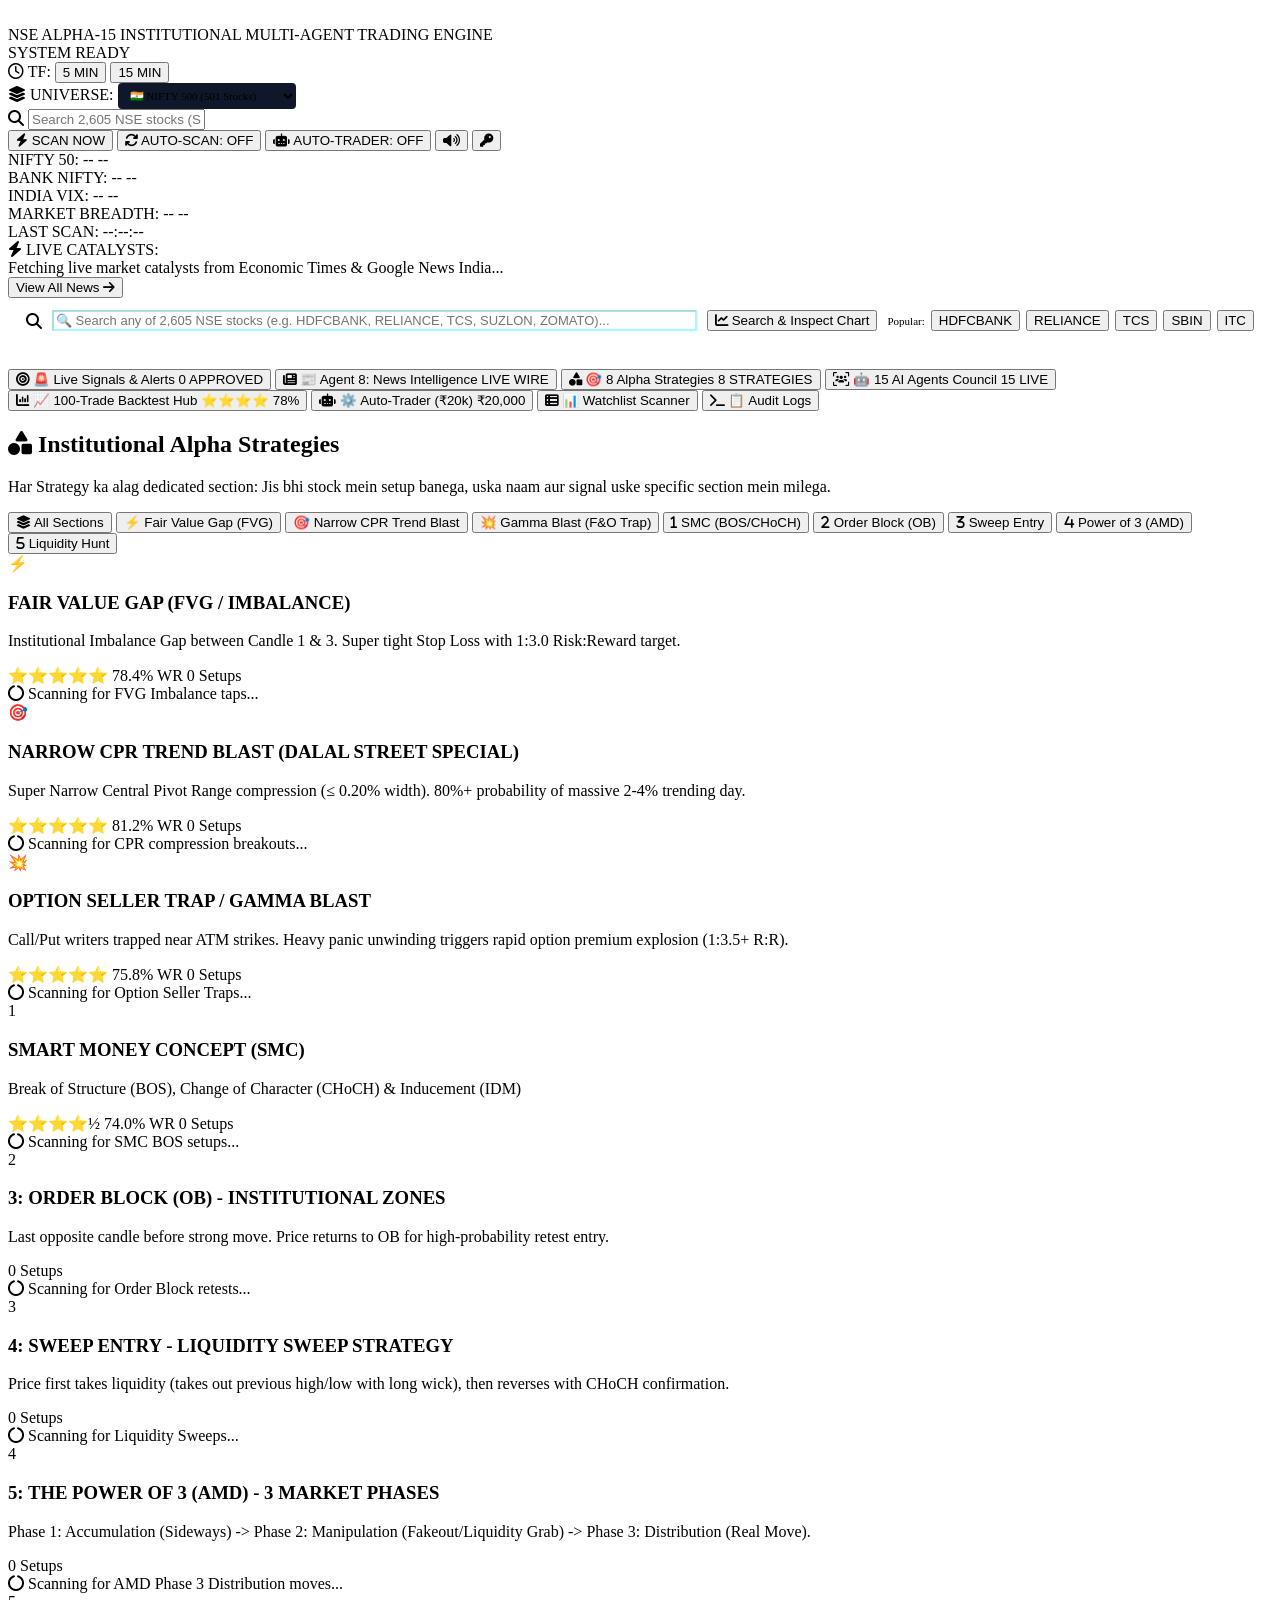
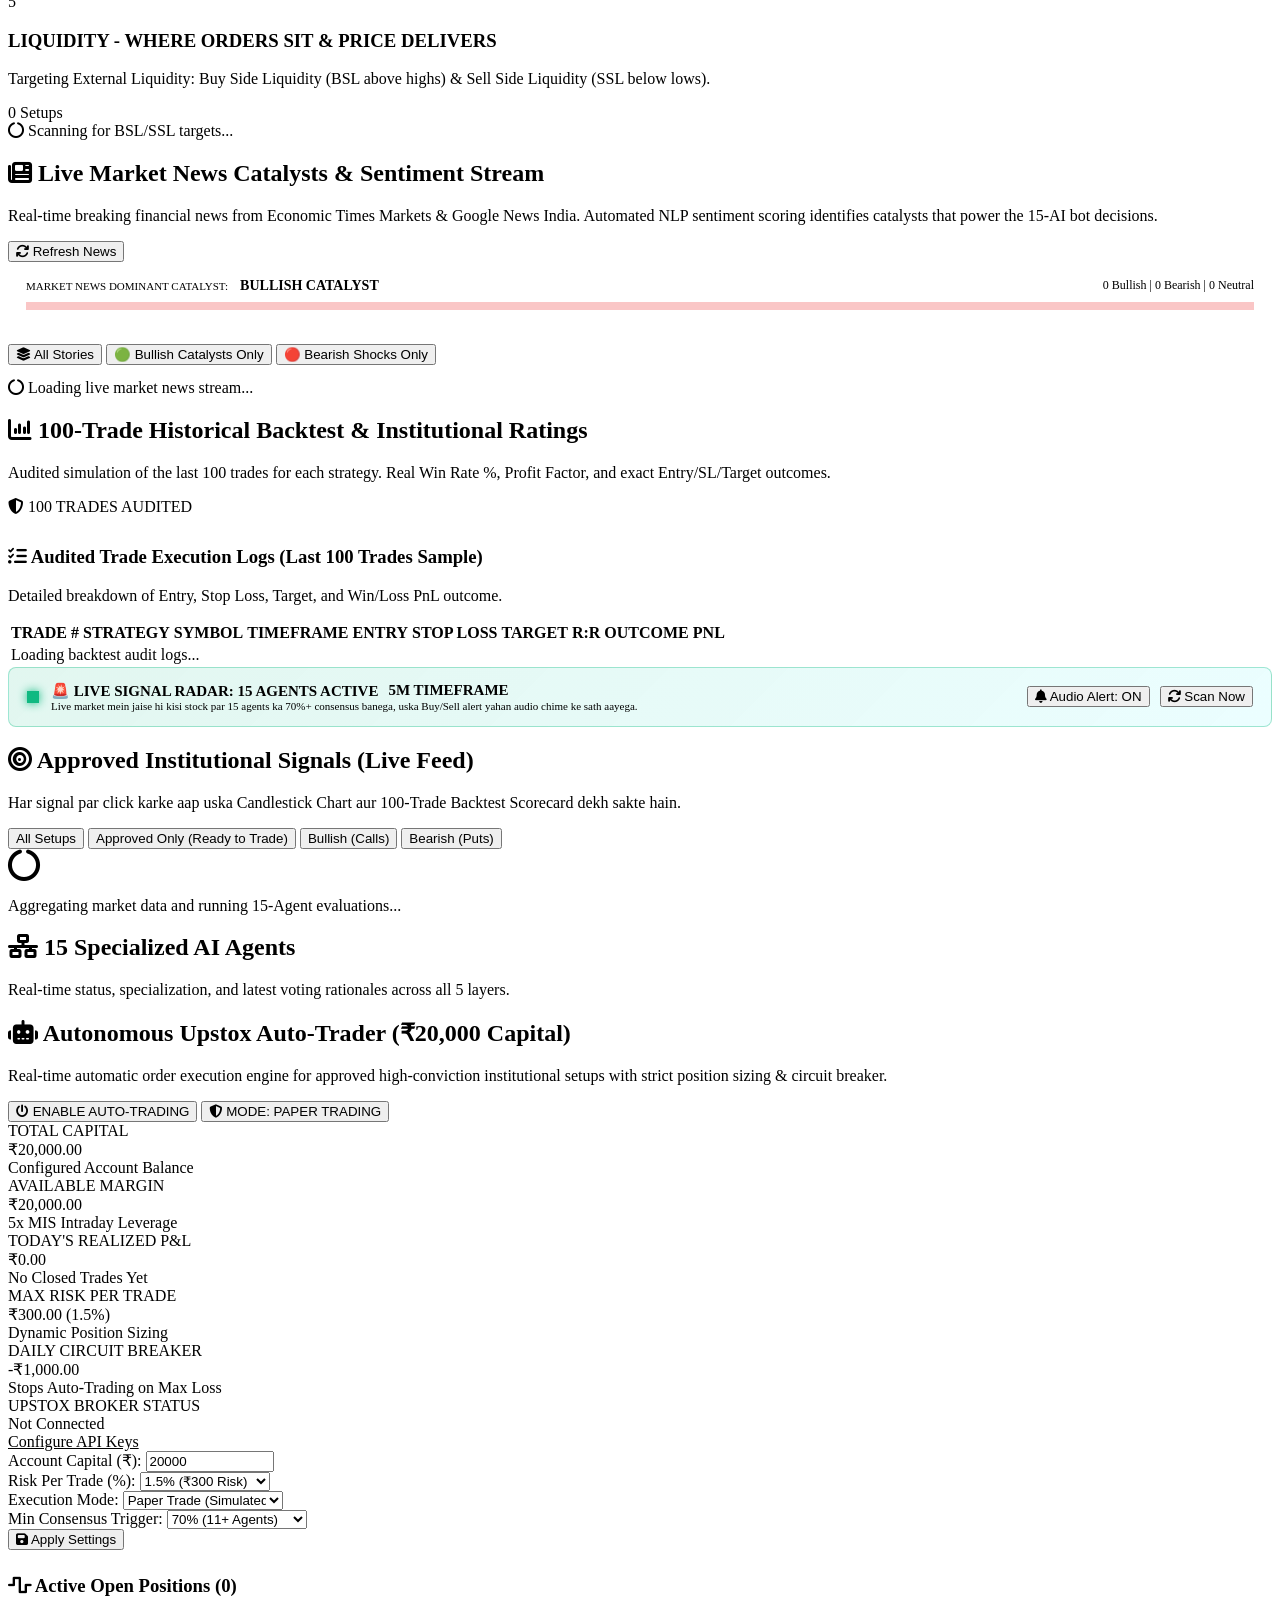
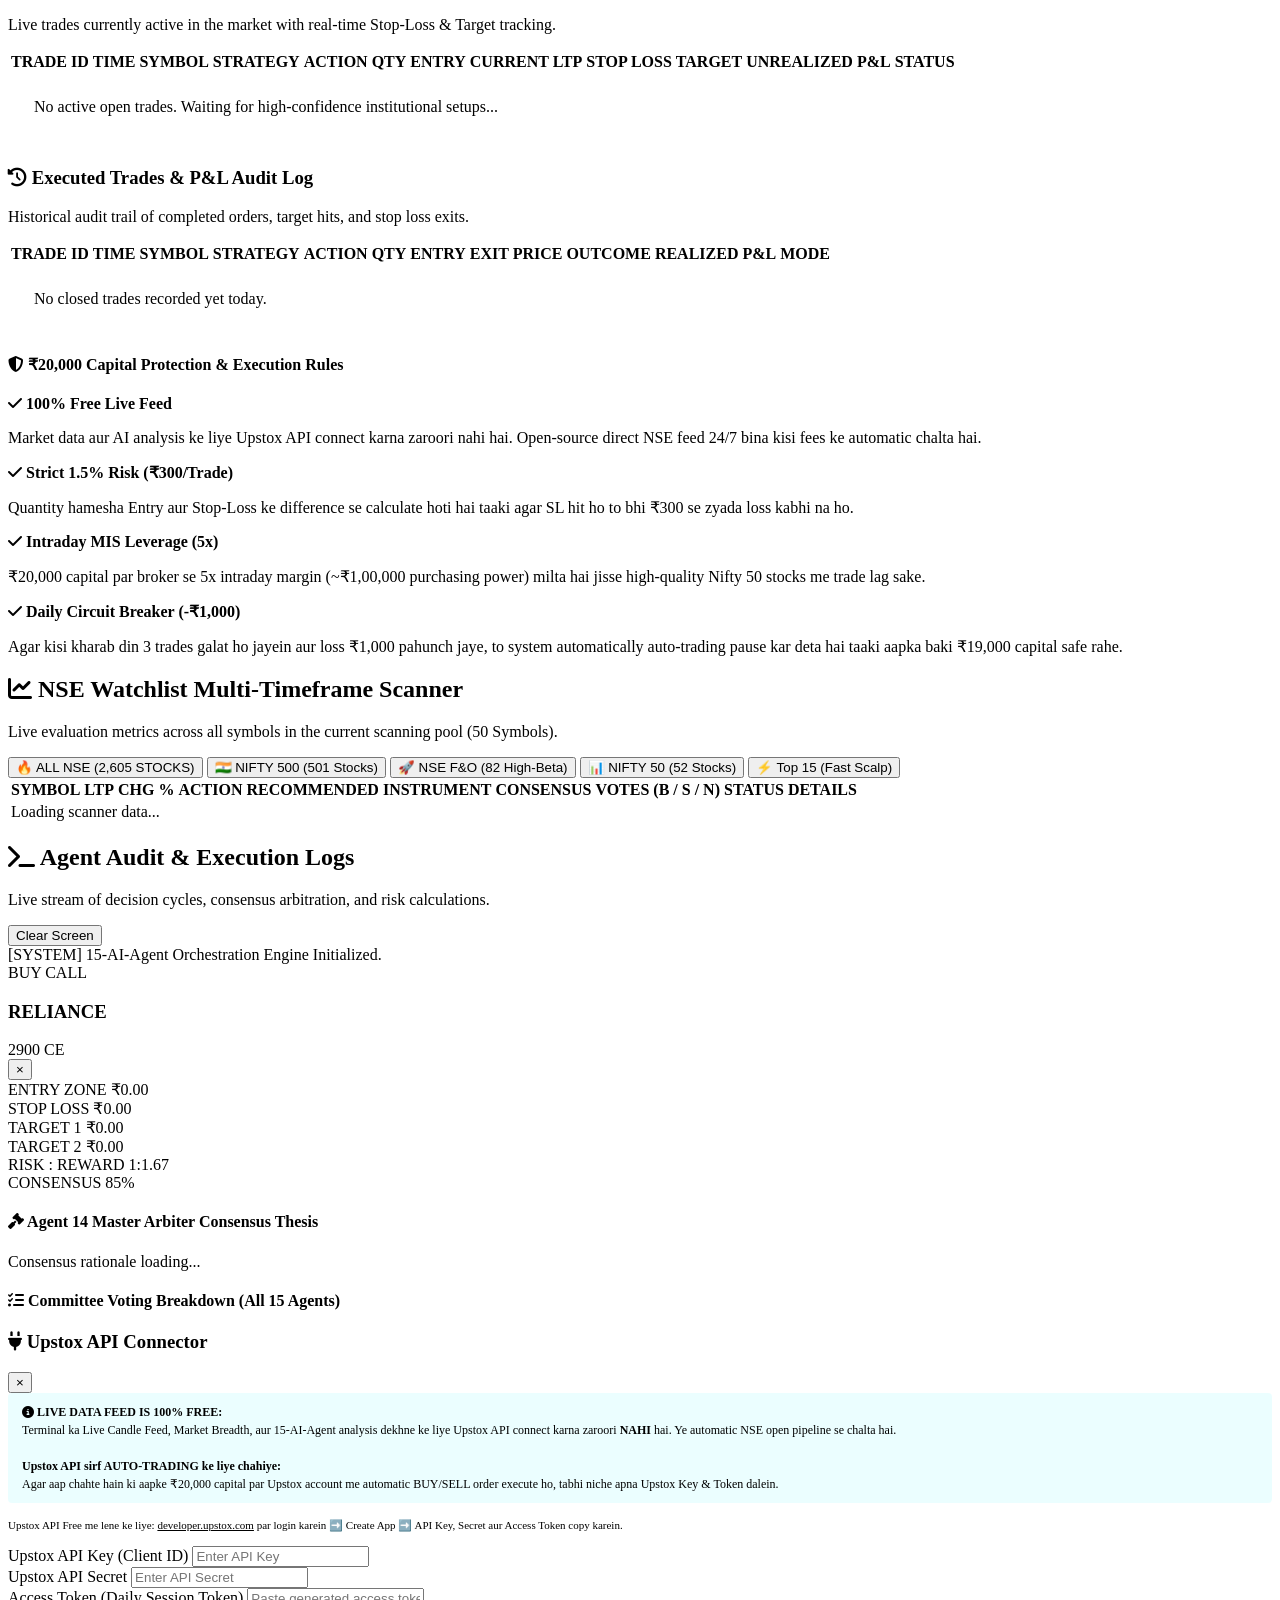
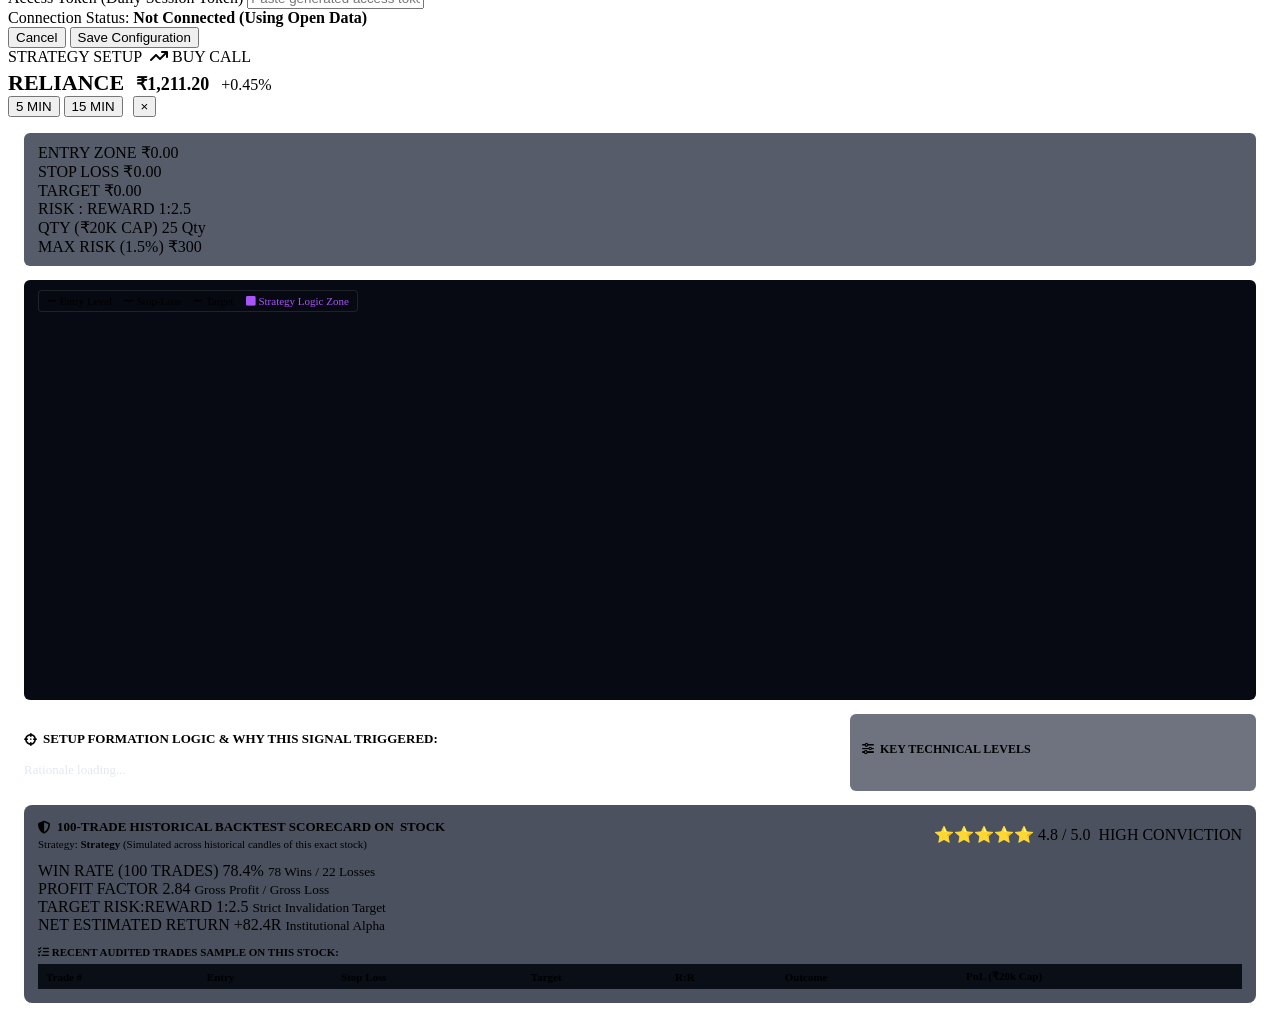
==== commit 3b5eb241: "Add files via upload" ====
--- a/index.html
+++ b/index.html
@@ -142,42 +142,42 @@
             <div id="workspaceSearchDropdown" class="search-dropdown-menu" style="top: 100%; left: 16px; width: calc(100% - 32px);"></div>
         </div>
 
-        <!-- Navigation Tabs -->
+        <!-- Clean Navigation Tabs (Organized & Distinct) -->
         <div class="tab-bar">
-            <button class="tab-btn active" data-tab="tab-smc">
-                <i class="fa-solid fa-shapes text-purple"></i> Institutional Strategies Hub
-                <span class="badge badge-purple" id="smcTotalBadge">8 ACTIVE</span>
+            <button class="tab-btn active" data-tab="tab-setups">
+                <i class="fa-solid fa-bullseye text-neon"></i> 🚨 Live Signals & Alerts
+                <span class="badge badge-cyan" id="setupCountBadge">0 APPROVED</span>
             </button>
             <button class="tab-btn" data-tab="tab-news">
-                <i class="fa-solid fa-newspaper text-neon"></i> Live News Catalysts
+                <i class="fa-solid fa-newspaper text-neon"></i> 📰 Agent 8: News Intelligence
                 <span class="badge badge-cyan" id="newsTotalBadge">LIVE WIRE</span>
             </button>
+            <button class="tab-btn" data-tab="tab-smc">
+                <i class="fa-solid fa-shapes text-purple"></i> 🎯 8 Alpha Strategies
+                <span class="badge badge-purple" id="smcTotalBadge">8 STRATEGIES</span>
+            </button>
+            <button class="tab-btn" data-tab="tab-agents">
+                <i class="fa-solid fa-users-viewfinder text-cyan"></i> 🤖 15 AI Agents Council
+                <span class="badge badge-cyan">15 LIVE</span>
+            </button>
+            <button class="tab-btn" data-tab="tab-backtest">
+                <i class="fa-solid fa-chart-column text-yellow"></i> 📈 100-Trade Backtest Hub
+                <span class="badge badge-yellow">⭐⭐⭐⭐ 78%</span>
+            </button>
             <button class="tab-btn" data-tab="tab-autotrade">
-                <i class="fa-solid fa-robot text-cyan"></i> Upstox Auto-Trader (₹20k)
+                <i class="fa-solid fa-robot text-cyan"></i> ⚙️ Auto-Trader (₹20k)
                 <span class="badge badge-cyan" id="autoTradeTabBadge">₹20,000</span>
             </button>
-            <button class="tab-btn" data-tab="tab-backtest">
-                <i class="fa-solid fa-chart-column text-yellow"></i> 100-Trade Backtest & Ratings
-                <span class="badge badge-yellow">⭐⭐⭐⭐⭐ 78% AVG</span>
-            </button>
-            <button class="tab-btn" data-tab="tab-setups">
-                <i class="fa-solid fa-crosshairs"></i> High-Conviction Setups 
-                <span class="badge" id="setupCountBadge">0</span>
-            </button>
-            <button class="tab-btn" data-tab="tab-agents">
-                <i class="fa-solid fa-users-viewfinder"></i> 15 AI Agents Matrix
-                <span class="badge badge-cyan">15 LIVE</span>
-            </button>
             <button class="tab-btn" data-tab="tab-scanner">
-                <i class="fa-solid fa-table-list"></i> Full Watchlist Scanner
+                <i class="fa-solid fa-table-list"></i> 📊 Watchlist Scanner
             </button>
             <button class="tab-btn" data-tab="tab-logs">
-                <i class="fa-solid fa-terminal"></i> Agent Audit Logs
+                <i class="fa-solid fa-terminal"></i> 📋 Audit Logs
             </button>
         </div>
 
         <!-- Tab 0: Institutional Strategies Hub (Dedicated Sections) -->
-        <section class="tab-pane active" id="tab-smc">
+        <section class="tab-pane" id="tab-smc">
             <div class="section-header">
                 <div>
                     <h2><i class="fa-solid fa-shapes text-purple"></i> Institutional Alpha Strategies</h2>
@@ -449,16 +449,40 @@
             </div>
         </section>
 
-        <!-- Tab 1: High Conviction Setups Grid -->
-        <section class="tab-pane" id="tab-setups">
+        <!-- Tab 1: Live Signals & Alpha Alert Radar -->
+        <section class="tab-pane active" id="tab-setups">
+            <!-- Hero Live Signal Radar Notification Banner -->
+            <div class="live-signal-alert-hero" id="liveSignalAlertHero" style="background: linear-gradient(135deg, rgba(16, 185, 129, 0.12), rgba(0, 242, 254, 0.08)); border: 1px solid rgba(16, 185, 129, 0.35); border-radius: 8px; padding: 14px 18px; margin-bottom: 20px; display: flex; align-items: center; justify-content: space-between; flex-wrap: wrap; gap: 12px;">
+                <div style="display: flex; align-items: center; gap: 12px;">
+                    <span class="live-pulse-dot" style="background: #10b981; width: 12px; height: 12px; box-shadow: 0 0 10px #10b981;"></span>
+                    <div>
+                        <div style="font-size: 15px; font-weight: 700; color: var(--text-primary); display: flex; align-items: center; gap: 10px;">
+                            <span id="heroSignalCountText">🚨 LIVE SIGNAL RADAR: 15 AGENTS ACTIVE</span>
+                            <span class="badge badge-cyan" id="heroScanTfText">5M TIMEFRAME</span>
+                        </div>
+                        <p style="font-size: 11px; color: var(--text-muted); margin: 0; font-family: var(--font-mono);" id="heroSignalSubText">
+                            Live market mein jaise hi kisi stock par 15 agents ka 70%+ consensus banega, uska Buy/Sell alert yahan audio chime ke sath aayega.
+                        </p>
+                    </div>
+                </div>
+                <div style="display: flex; align-items: center; gap: 10px;">
+                    <button class="btn btn-secondary btn-sm" id="btnSoundAlertToggle" onclick="toggleAudioAlert()">
+                        <i class="fa-solid fa-bell text-yellow" id="heroSoundIcon"></i> <span id="heroSoundLabel">Audio Alert: ON</span>
+                    </button>
+                    <button class="btn btn-primary btn-sm" onclick="btnRunScan.click()">
+                        <i class="fa-solid fa-arrows-rotate"></i> <span>Scan Now</span>
+                    </button>
+                </div>
+            </div>
+
             <div class="section-header">
                 <div>
-                    <h2><i class="fa-solid fa-bullseye text-neon"></i> Approved Institutional Setups</h2>
-                    <p class="subtitle">Setups verified by Agent 14 (Master Decision Arbiter) with ≥ 70% committee consensus.</p>
+                    <h2><i class="fa-solid fa-bullseye text-neon"></i> Approved Institutional Signals (Live Feed)</h2>
+                    <p class="subtitle">Har signal par click karke aap uska Candlestick Chart aur 100-Trade Backtest Scorecard dekh sakte hain.</p>
                 </div>
                 <div class="filter-controls">
                     <button class="filter-chip active" data-filter="ALL">All Setups</button>
-                    <button class="filter-chip" data-filter="APPROVED">Approved Only</button>
+                    <button class="filter-chip" data-filter="APPROVED">Approved Only (Ready to Trade)</button>
                     <button class="filter-chip" data-filter="BULLISH">Bullish (Calls)</button>
                     <button class="filter-chip" data-filter="BEARISH">Bearish (Puts)</button>
                 </div>
@@ -965,6 +989,6 @@
     </div>
 
     <!-- Scripts -->
-    <script src="/static/app.js?v=3.4"></script>
+    <script src="/static/app.js?v=3.6"></script>
 </body>
 </html>
